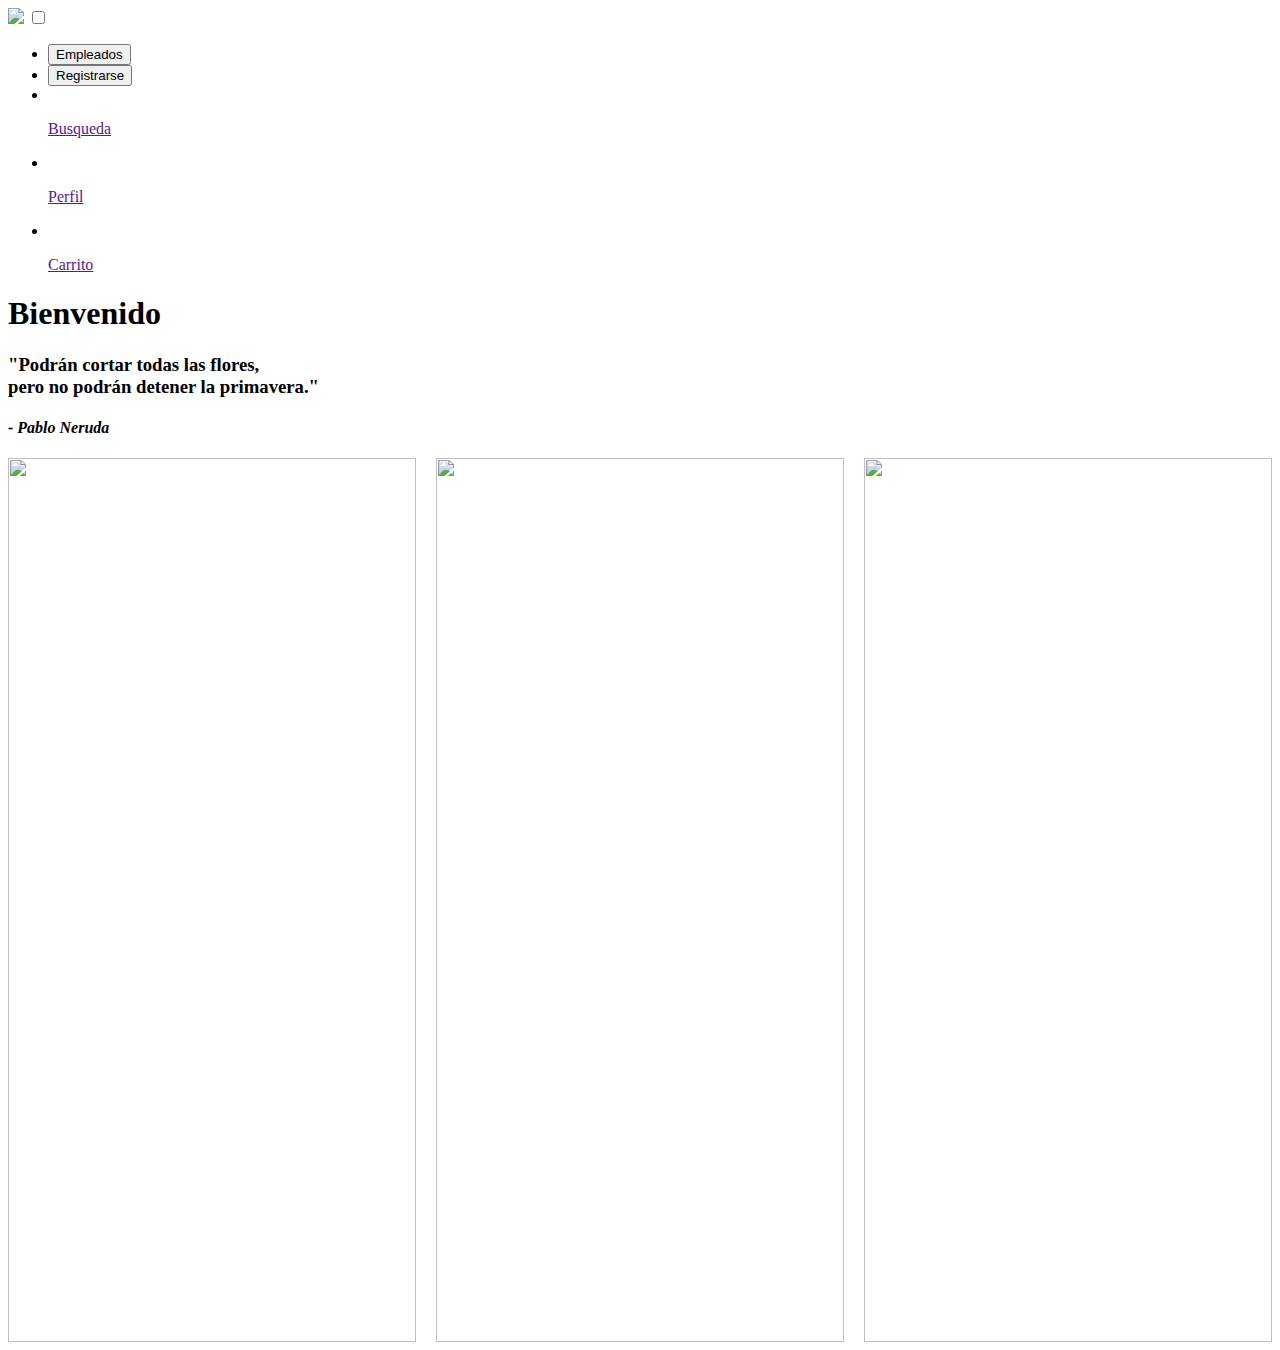
==== index.html @ 7480da84 "Update index.html" ====
<html lang="en">
<head>
    <meta charset="UTF-8">
    <meta http-equiv="X-UA-Compatible" content="IE=edge">
    <meta name="viewport" content="width=device-width, initial-scale=1.0">
    <link rel="stylesheet" href="style.css">
    <link rel="preconnect" href="https://fonts.googleapis.com">
<link rel="preconnect" href="https://fonts.gstatic.com" crossorigin>
<link href="https://fonts.googleapis.com/css2?family=Poppins:wght@300&display=swap" rel="stylesheet">
<link rel="stylesheet" href="https://pro.fontawesome.com/releases/v5.10.0/css/all.css" integrity="sha384-AYmEC3Yw5cVb3ZcuHtOA93w35dYTsvhLPVnYs9eStHfGJvOvKxVfELGroGkvsg+p" crossorigin="anonymous"/>
<link rel="preconnect" href="https://fonts.googleapis.com">
<link rel="preconnect" href="https://fonts.gstatic.com" crossorigin>
<link href="https://fonts.googleapis.com/css2?family=Belleza&display=swap" rel="stylesheet">
<link rel="preconnect" href="https://fonts.googleapis.com">
<link rel="preconnect" href="https://fonts.gstatic.com" crossorigin>
<link href="https://fonts.googleapis.com/css2?family=Lora&display=swap" rel="stylesheet">
<script src="https://code.jquery.com/jquery-3.5.1.js"></script>

<script src="https://cdnjs.cloudflare.com/ajax/libs/OwlCarousel2/2.3.4/owl.carousel.min.js"></script>
<link rel="stylesheet" href="https://cdnjs.cloudflare.com/ajax/libs/OwlCarousel2/2.3.4/assets/owl.carousel.min.css">

<script src="https://kit.fontawesome.com/a076d05399.js"></script>
    <title>Plantando emociones</title>
</head>
<body>
     <header>
        
          <nav>
             
             <img src="img/Planty's Logo.svg" class="logo">
            </label>
            <input type="checkbox" id="click">
            <label for="click" class="menu-btn">
               <i class="fas fa-bars"></i>
            </label>
               <ul>
                    <li><a href="" class="active"><button id="empleados_button">Empleados</button></a></li>
                    <li><a href="/productos/detalles.html"><button id="registrarse_button">Registrarse</button></a></li>
                    <li><a href=""><img src="/img/lupa.svg" alt="" id="lupa_icon"><p>Busqueda</p></a></li>
                    <li><a href=""><img src="/img/usuario.png" alt="" id="user_icon"><p>Perfil</p></a></li>
                    <li><a href=""><img src="/img/carrito.svg" alt="" id="carro_compra_icon"><p>Carrito</p></a></li>
                </ul>
            </nav>
    </header>
    <section class="bienvenida">
        <div>
            <h1>Bienvenido</h1>
            <h3>"Podrán cortar todas las flores, <br> 
                 pero no podrán detener la primavera." <br></h3>
               <h4><i>- Pablo Neruda</i> </h4>
            </div>

            <div class="wrapper">
                <div class="carousel owl-carousel">
                   <div class="card card-1">
                     <img src="/img/planta 1.svg" alt="">
                   </div>
                   <div class="card card-2">
                      <img src="/img/planta 2.svg" alt="">
                   </div>
                   <div class="card card-3">
                      <img src="/img/planta3.svg" alt="">
                   </div>

                </div>
             </div>
             <script>
                $(".carousel").owlCarousel({
                       margin: 20,
                       loop: true,
                       autoplay: true,
                       autoplayTimeout: 2000,
                       autoplayHoverPause: true,
                       responsive: {
                         0:{
                           items:1,
                           nav: false
                         },
                         600:{
                         items:2,
                        nav: false
                        },
                       1000:{
                       items:3,
                       nav: false
                         }
                   }
                     });
             </script>
            </body>
            </html>
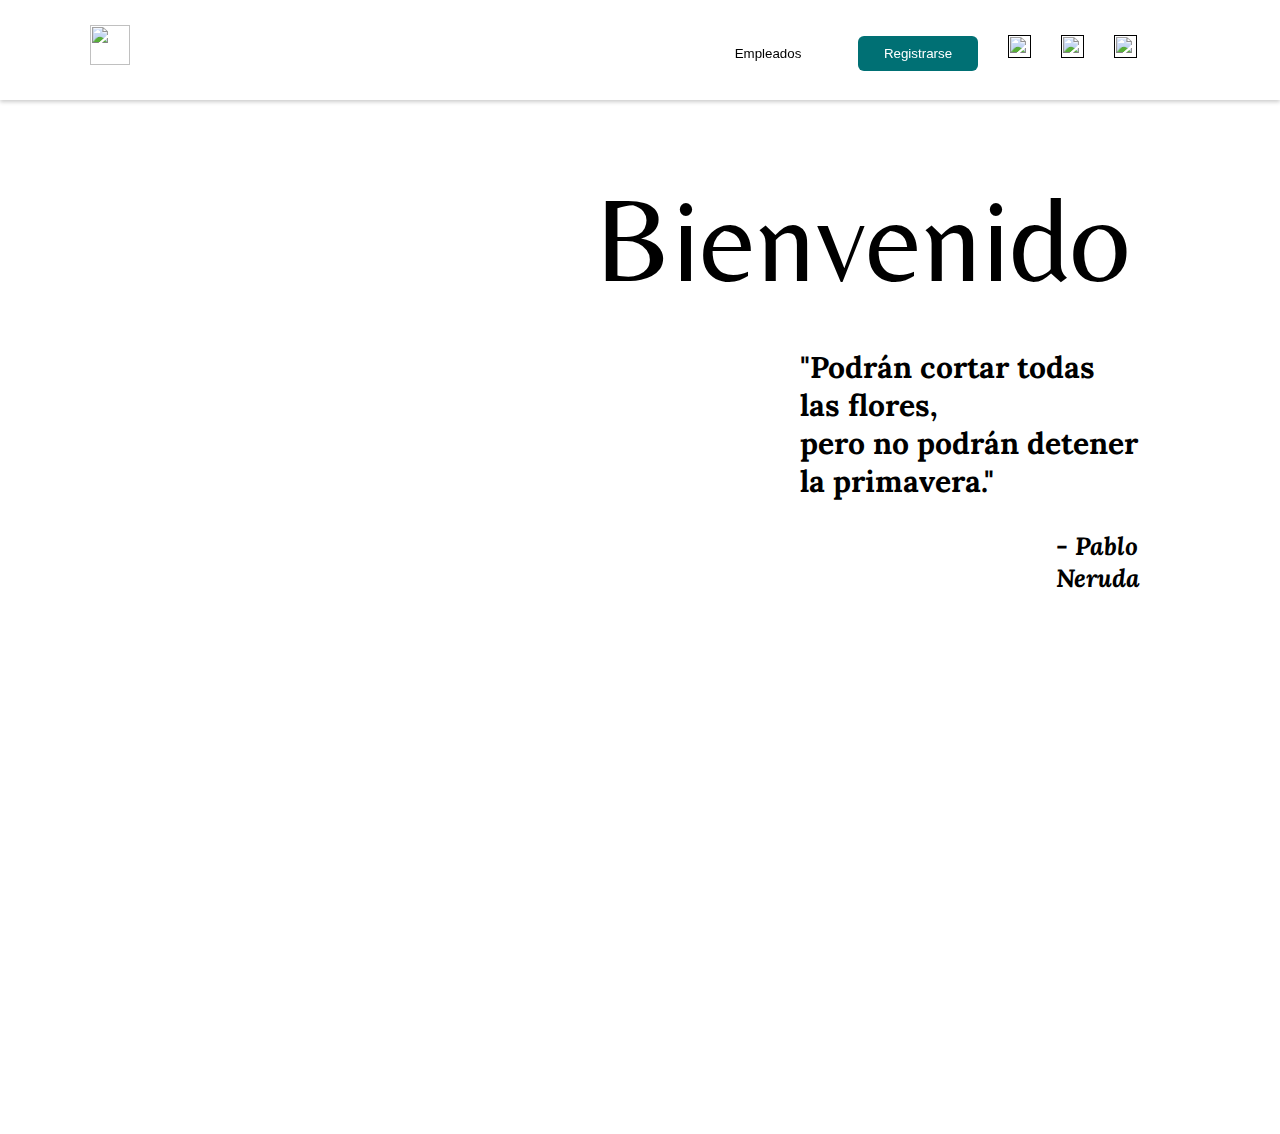
==== commit b79a7b05: "modified:   estilos/style_detalleproducto.css 	modified:   index.html 	modified:   productos/detalle" ====
--- a/index.html
+++ b/index.html
@@ -3,12 +3,11 @@
     <meta charset="UTF-8">
     <meta http-equiv="X-UA-Compatible" content="IE=edge">
     <meta name="viewport" content="width=device-width, initial-scale=1.0">
-    <link rel="stylesheet" href="style.css">
+    <link rel="stylesheet" href="/estilos/style.css">
     <link rel="preconnect" href="https://fonts.googleapis.com">
 <link rel="preconnect" href="https://fonts.gstatic.com" crossorigin>
 <link href="https://fonts.googleapis.com/css2?family=Poppins:wght@300&display=swap" rel="stylesheet">
-<link rel="stylesheet" href="https://pro.fontawesome.com/releases/v5.10.0/css/all.css" integrity="sha384-AYmEC3Yw5cVb3ZcuHtOA93w35dYTsvhLPVnYs9eStHfGJvOvKxVfELGroGkvsg+p" crossorigin="anonymous"/>
-<link rel="preconnect" href="https://fonts.googleapis.com">
+
 <link rel="preconnect" href="https://fonts.gstatic.com" crossorigin>
 <link href="https://fonts.googleapis.com/css2?family=Belleza&display=swap" rel="stylesheet">
 <link rel="preconnect" href="https://fonts.googleapis.com">
--- a/estilos/style.css
+++ b/estilos/style.css
@@ -0,0 +1,384 @@
+
+body{
+background-image: url(/img/snake-plant-in-gray-plant-pot-on-wooden-cabinet\ 1.svg);
+background-repeat: no-repeat;
+background-size: cover;
+}
+*{
+   padding: 0; 
+   margin: 0;
+   text-decoration: none;
+   list-style: none;
+   box-sizing: border-box;
+}
+body{
+    font-family: 'Poppins', sans-serif;
+}
+
+nav{
+    background: #FFFF;
+    height: 100px;
+    width: 100%;
+    box-shadow: 0 2px 4px 0 rgba(0,0,0,.2);
+    position: fixed; /* Make it stick/fixed */
+    
+}
+.logo{
+    margin-top: 25px;
+    margin-left: 40px;
+    height: 40px;
+}
+
+nav ul{
+    float: right;
+    margin-right: 80px;
+}
+
+ .menu-btn{
+    color:white;
+    font-size: 25px;
+    cursor: pointer;
+    float: right;
+    display: none;
+}
+#click{
+    display: none;
+}
+
+nav ul li{
+    display: inline-block;
+}
+
+nav ul li a{
+    color: black;
+    font-size: 17px;
+    padding: 7px 13px;
+}
+
+nav ul li button{
+    height: 35px;
+    width: 120px;
+    border: 0cm;
+    border-radius: 6px;
+    margin-top: 35px;
+    
+}
+nav ul li img{
+    width: 23px;
+    height: 23px;
+    margin-top: 35px;
+}
+nav ul li img:hover{
+    transform: translateY(-2px);
+    transition: 0.45;
+}
+
+nav ul li p{
+    display: none;
+}
+
+
+#empleados_button{
+    background-color: white;
+   
+    
+}
+
+#registrarse_button{
+   background-color: #007074;
+   color: white;
+}
+
+nav ul li button:hover{
+    background-color: white;
+    box-shadow: 0px 15px 15px rgba(0, 0, 0, .2);
+    transform: translateY(-2px);
+    transition: 0.45;
+}
+
+section div h1{
+    font-family: 'Belleza', sans-serif;
+    float: right;
+    font-size: 96px;
+    padding-top: 170px;
+    padding-right: 250px;
+    font-weight: 400;
+}
+
+section div h3{
+    font-family: 'Lora', serif;
+    float: right;
+    font-size: 25px; 
+    padding-top: 30px;
+    padding-right: 140px;
+    font-weight: 300px;  
+}
+
+section div h4{
+    font-family: 'Lora', serif;
+    float: right;
+    font-size: 20px; 
+    padding-top: 30px;
+    padding-right: 140px;
+    font-weight: 300px;  
+}
+
+.wrapper{
+    width: auto;
+    min-height: 100px;
+    display: flex;
+    float: right;
+    padding-right: 100px;
+  }
+  .carousel{
+    max-width: 760px;
+    margin: auto;
+    padding: 0 30px;
+  }
+  .carousel .card{
+    margin: 60px 0;
+   
+  }
+  .owl-dots{
+    text-align: right;
+    margin-top: 10px;
+  }
+  .owl-dot{
+    height: 10px;
+    width: 30px;
+    margin: 0 5px;
+    outline: none;
+    border-radius: 14px;
+    border: 2px solid #0072bc!important;
+    box-shadow: 0px 4px 15px rgba(0,0,0,0.2);
+    transition: all 0.2s ease;
+  }
+  .owl-dot.active,
+  .owl-dot:hover{
+    background: #19405a!important;
+  }
+
+  /* Extra large devices (large desktops, 1200px and up)*/
+  @media (min-width: 1200px) { 
+
+section div h1 {
+font-size: 140px;
+padding-top: 170px;
+padding-right: 150px;
+}
+    section div h3{
+        padding-left: 750px;
+        font-size: 40px; 
+        padding-top: 40px;
+        
+    }
+
+    
+    section div h4{
+        padding-left: 1200px;
+        font-size: 30px;
+    }
+
+    .wrapper{
+        width: auto;
+        min-height: 100px;
+        display: flex;
+        float: right;
+        padding-right: 50px;
+      }
+
+      .carousel .card{
+        margin: 60px 0;
+       
+      }
+
+  }
+
+  /* Large devices (desktops, 992px and up)*/
+  @media (min-width: 992px) { 
+
+    nav{
+        padding: 0px 50px;
+    }
+    nav .menu-btn{
+        padding-top: 30px;
+        display: inline;
+        color: black;
+    }
+
+    nav .logo p{
+        font-size: 80px;
+    } 
+
+
+    section div h1 {
+        font-size: 120px;
+        }
+
+    section div h3{
+        padding-left: 800px;
+        font-size: 30px; 
+        padding-top: 40px;
+        
+    }
+
+    section div h4{
+        padding-left: 1150px;
+        font-size: 25px;
+    }
+
+    .wrapper{
+        padding-right: 30px;
+      }
+
+    .carousel .card{
+        margin: 80px 0;
+       
+      }
+
+
+    
+}
+
+
+
+@media screen and (max-width: 940px) {
+
+    
+    nav{
+        padding: 0px 50px;
+    }
+    nav .menu-btn{
+        padding-top: 30px;
+        display: inline;
+        color: black;
+    }
+
+    nav .logo p{
+        font-size: 80px;
+    }
+
+
+
+    nav ul{
+        position: fixed;
+        top: 75px;
+        left:-100%;
+        background:#E5C5AD;
+        height: 100vh;
+        width: 100%;
+        position: fixed;
+        text-align: center;
+        transition: all 0.3s eas
+        
+    }
+  
+    nav ul li{
+        margin: 60px 0;
+        display: block;
+        text-align: center;
+        display: block;
+        line-height: 20px;
+        font-size: 80px;
+        
+    }
+
+    #click:checked ~ ul{
+        left: 0;
+    }
+
+    #click:checked ~ .wrapper{
+        display: none;
+    }
+    #click:checked ~ .carousel .card{
+        display: none;
+    }
+
+    #click:checked ~ .owl-dot{
+        display: none;
+    }
+    #click:checked ~ .owl-dots{
+        display: none;
+    }
+    
+    nav ul li a{
+        font-size: 40px;
+        display: block;
+        text-align: center;
+        
+    }
+
+    nav ul li a:hover, nav ul li a.active {
+        display: block;
+        text-align: center;
+        font-size: 40px;
+    }
+    nav ul li button{
+        color: #007074;
+        background: none;
+        height: 60px;
+        width: 200px;
+    }
+
+    nav ul li img{
+        height: 25px;
+        width: 30px;
+        display: flexbox;
+        
+    }
+
+    nav ul li p:hover{
+        transform: translateY(-3px);
+        transition: 0.45;
+    }
+
+    nav ul li p {
+        display: inline-block;
+        font-size: 20px;
+        line-height: 30px;
+    }
+    
+
+section div h1 {
+    font-size: 120px;
+    float: left;
+    padding-left: 40px;
+   
+    }
+
+section div h3{
+    font-size: 55px; 
+    float: left;
+    padding-left: 40px;
+    
+    
+    
+}
+
+section div h4{
+    font-size: 45px; 
+    float: left;
+    padding-left: 40px;
+    padding-top: 110px;    
+    font-weight: 570px;
+}
+
+.carousel .card{
+    padding-top: 170px;
+    align-items: center;
+}
+
+
+}
+
+/* Medium devices (tablets, 768px and up)*/
+@media (min-width: 768px) {
+    nav .menu-btn{
+        display: inline;
+        color: black;
+        
+    }
+ }
+
+
+
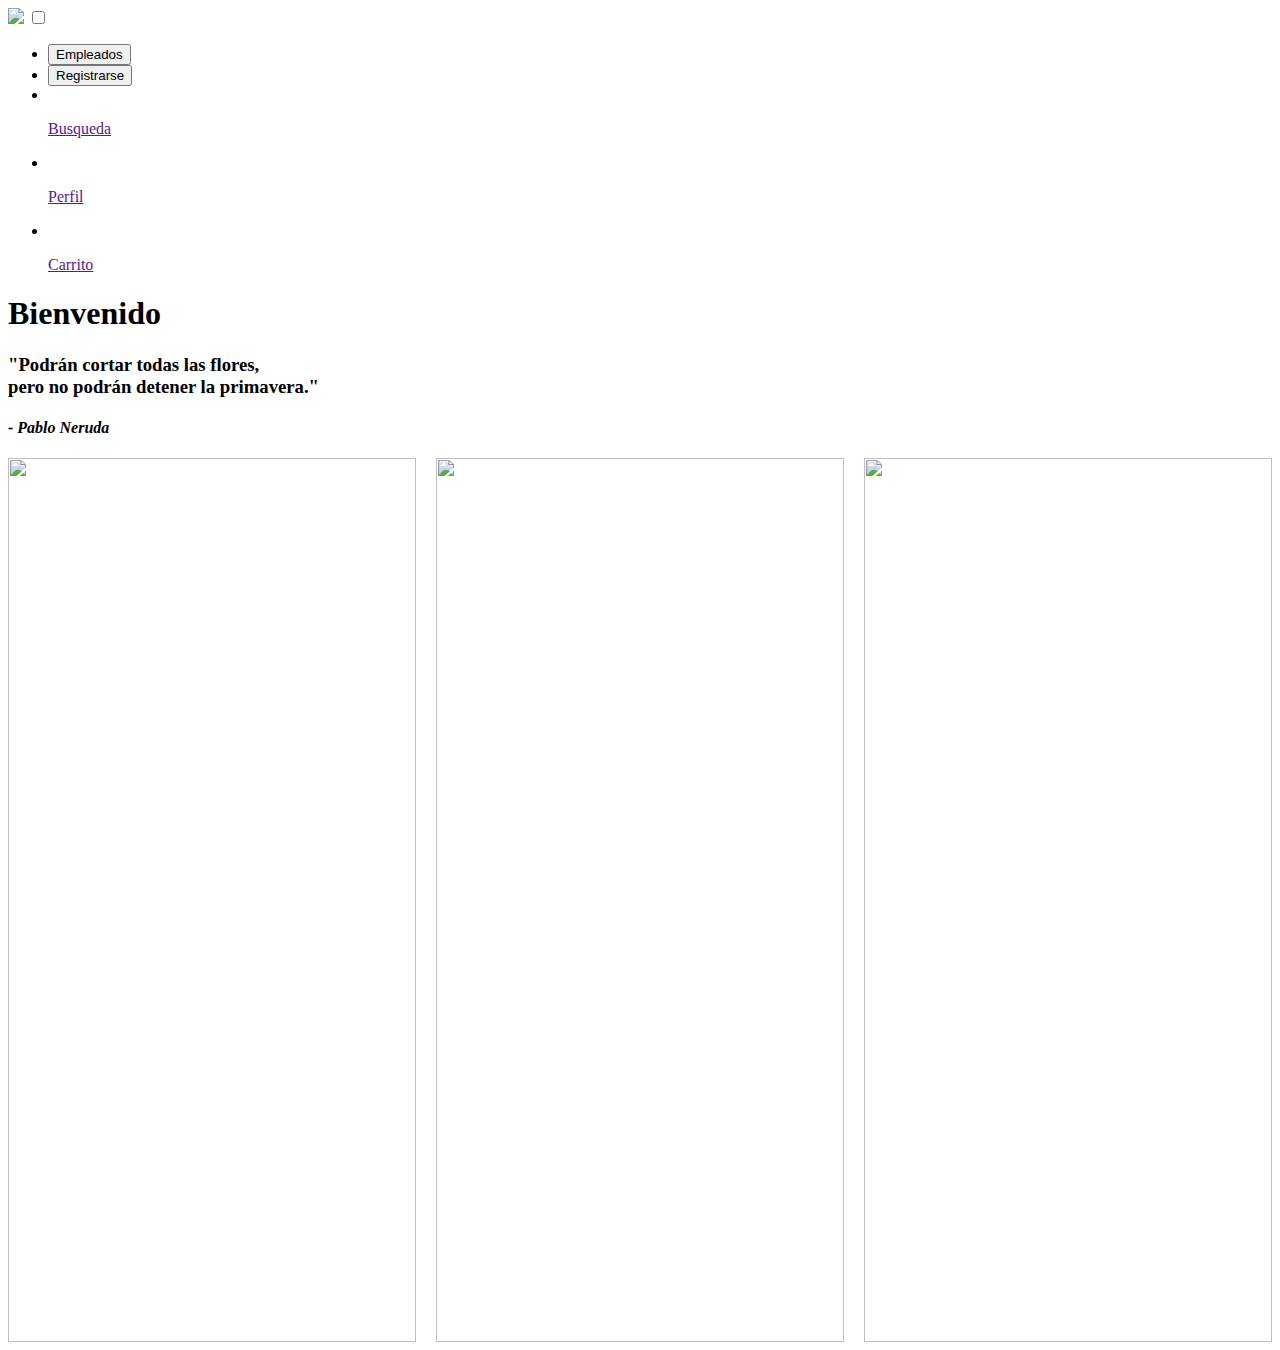
==== commit 87e6d43b: "Update index.html" ====
--- a/index.html
+++ b/index.html
@@ -3,7 +3,7 @@
     <meta charset="UTF-8">
     <meta http-equiv="X-UA-Compatible" content="IE=edge">
     <meta name="viewport" content="width=device-width, initial-scale=1.0">
-    <link rel="stylesheet" href="/estilos/style.css">
+    <link rel="stylesheet" href="mrftt/Plantando-emociones/estilos/style.css">
     <link rel="preconnect" href="https://fonts.googleapis.com">
 <link rel="preconnect" href="https://fonts.gstatic.com" crossorigin>
 <link href="https://fonts.googleapis.com/css2?family=Poppins:wght@300&display=swap" rel="stylesheet">
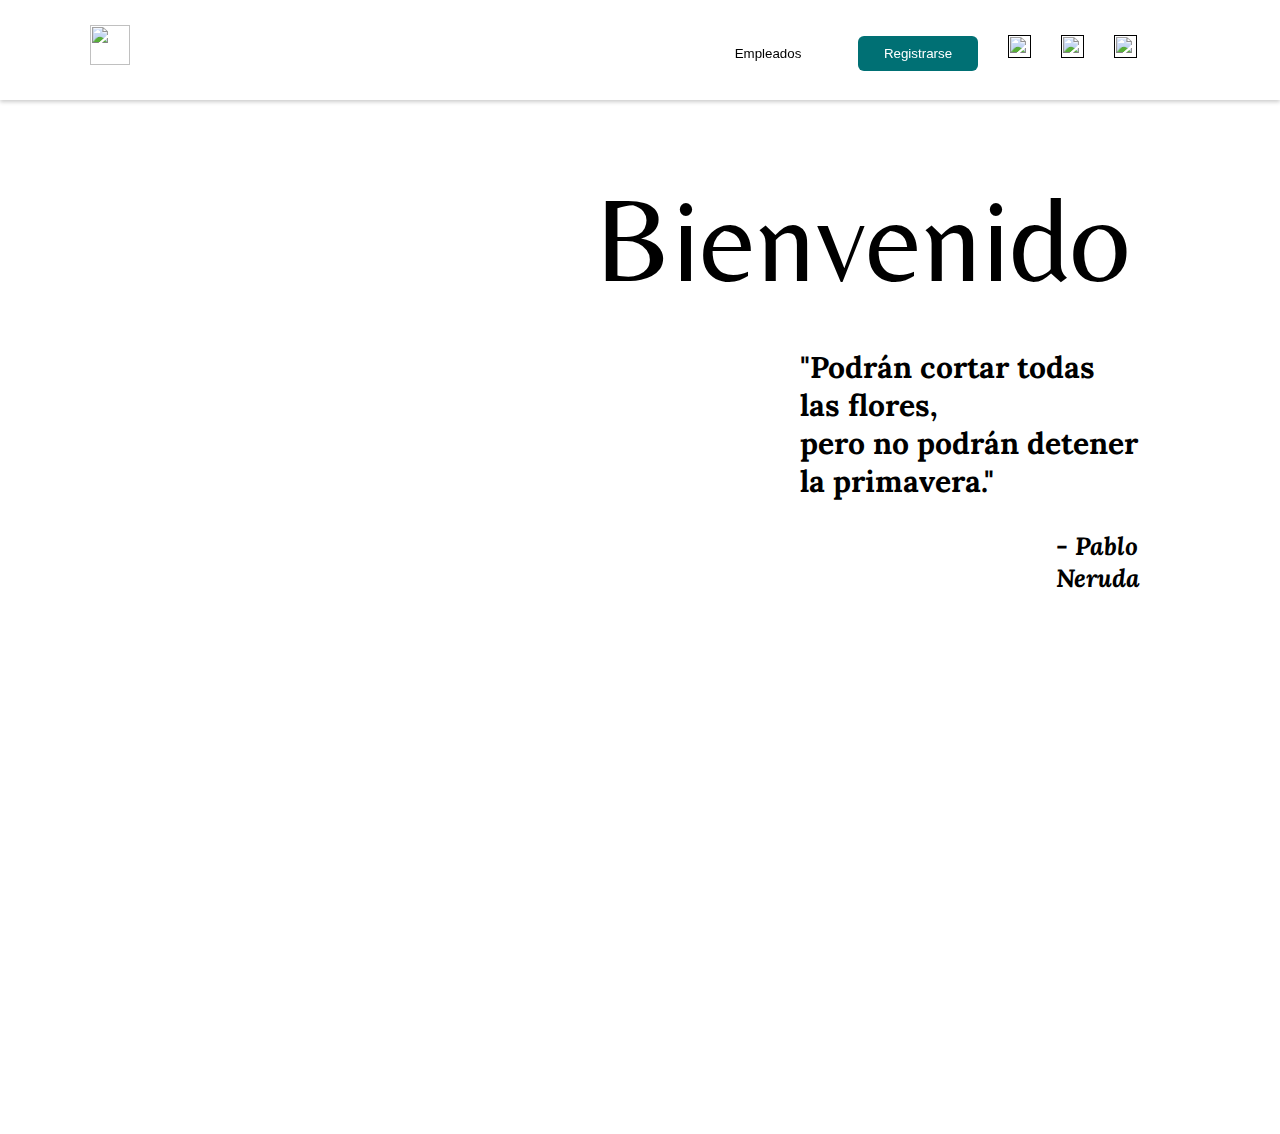
==== commit ffdfc40d: "renamed:    estilos/style_detalleproducto.css -> estilos/detalles-producto.css 	new file:   estilos/" ====
--- a/index.html
+++ b/index.html
@@ -3,7 +3,7 @@
     <meta charset="UTF-8">
     <meta http-equiv="X-UA-Compatible" content="IE=edge">
     <meta name="viewport" content="width=device-width, initial-scale=1.0">
-    <link rel="stylesheet" href="mrftt/Plantando-emociones/estilos/style.css">
+    <link rel="stylesheet" href="estilos/style.css">
     <link rel="preconnect" href="https://fonts.googleapis.com">
 <link rel="preconnect" href="https://fonts.gstatic.com" crossorigin>
 <link href="https://fonts.googleapis.com/css2?family=Poppins:wght@300&display=swap" rel="stylesheet">
@@ -33,8 +33,8 @@
                <i class="fas fa-bars"></i>
             </label>
                <ul>
-                    <li><a href="" class="active"><button id="empleados_button">Empleados</button></a></li>
-                    <li><a href="/productos/detalles.html"><button id="registrarse_button">Registrarse</button></a></li>
+                    <li><a href="/registros/ingreso-empleados.html" class="active"><button id="empleados_button">Empleados</button></a></li>
+                    <li><a href="productos/detalles.html"><button id="registrarse_button">Registrarse</button></a></li>
                     <li><a href=""><img src="/img/lupa.svg" alt="" id="lupa_icon"><p>Busqueda</p></a></li>
                     <li><a href=""><img src="/img/usuario.png" alt="" id="user_icon"><p>Perfil</p></a></li>
                     <li><a href=""><img src="/img/carrito.svg" alt="" id="carro_compra_icon"><p>Carrito</p></a></li>
--- a/estilos/style.css
+++ b/estilos/style.css
@@ -0,0 +1,384 @@
+
+body{
+background-image: url(/img/snake-plant-in-gray-plant-pot-on-wooden-cabinet\ 1.svg);
+background-repeat: no-repeat;
+background-size: cover;
+}
+*{
+   padding: 0; 
+   margin: 0;
+   text-decoration: none;
+   list-style: none;
+   box-sizing: border-box;
+}
+body{
+    font-family: 'Poppins', sans-serif;
+}
+
+nav{
+    background: #FFFF;
+    height: 100px;
+    width: 100%;
+    box-shadow: 0 2px 4px 0 rgba(0,0,0,.2);
+    position: fixed; /* Make it stick/fixed */
+    
+}
+.logo{
+    margin-top: 25px;
+    margin-left: 40px;
+    height: 40px;
+}
+
+nav ul{
+    float: right;
+    margin-right: 80px;
+}
+
+ .menu-btn{
+    color:white;
+    font-size: 25px;
+    cursor: pointer;
+    float: right;
+    display: none;
+}
+#click{
+    display: none;
+}
+
+nav ul li{
+    display: inline-block;
+}
+
+nav ul li a{
+    color: black;
+    font-size: 17px;
+    padding: 7px 13px;
+}
+
+nav ul li button{
+    height: 35px;
+    width: 120px;
+    border: 0cm;
+    border-radius: 6px;
+    margin-top: 35px;
+    
+}
+nav ul li img{
+    width: 23px;
+    height: 23px;
+    margin-top: 35px;
+}
+nav ul li img:hover{
+    transform: translateY(-2px);
+    transition: 0.45;
+}
+
+nav ul li p{
+    display: none;
+}
+
+
+#empleados_button{
+    background-color: white;
+   
+    
+}
+
+#registrarse_button{
+   background-color: #007074;
+   color: white;
+}
+
+nav ul li button:hover{
+    background-color: white;
+    box-shadow: 0px 15px 15px rgba(0, 0, 0, .2);
+    transform: translateY(-2px);
+    transition: 0.45;
+}
+
+section div h1{
+    font-family: 'Belleza', sans-serif;
+    float: right;
+    font-size: 96px;
+    padding-top: 170px;
+    padding-right: 250px;
+    font-weight: 400;
+}
+
+section div h3{
+    font-family: 'Lora', serif;
+    float: right;
+    font-size: 25px; 
+    padding-top: 30px;
+    padding-right: 140px;
+    font-weight: 300px;  
+}
+
+section div h4{
+    font-family: 'Lora', serif;
+    float: right;
+    font-size: 20px; 
+    padding-top: 30px;
+    padding-right: 140px;
+    font-weight: 300px;  
+}
+
+.wrapper{
+    width: auto;
+    min-height: 100px;
+    display: flex;
+    float: right;
+    padding-right: 100px;
+  }
+  .carousel{
+    max-width: 760px;
+    margin: auto;
+    padding: 0 30px;
+  }
+  .carousel .card{
+    margin: 60px 0;
+   
+  }
+  .owl-dots{
+    text-align: right;
+    margin-top: 10px;
+  }
+  .owl-dot{
+    height: 10px;
+    width: 30px;
+    margin: 0 5px;
+    outline: none;
+    border-radius: 14px;
+    border: 2px solid #0072bc!important;
+    box-shadow: 0px 4px 15px rgba(0,0,0,0.2);
+    transition: all 0.2s ease;
+  }
+  .owl-dot.active,
+  .owl-dot:hover{
+    background: #19405a!important;
+  }
+
+  /* Extra large devices (large desktops, 1200px and up)*/
+  @media (min-width: 1200px) { 
+
+section div h1 {
+font-size: 140px;
+padding-top: 170px;
+padding-right: 150px;
+}
+    section div h3{
+        padding-left: 750px;
+        font-size: 40px; 
+        padding-top: 40px;
+        
+    }
+
+    
+    section div h4{
+        padding-left: 1200px;
+        font-size: 30px;
+    }
+
+    .wrapper{
+        width: auto;
+        min-height: 100px;
+        display: flex;
+        float: right;
+        padding-right: 50px;
+      }
+
+      .carousel .card{
+        margin: 60px 0;
+       
+      }
+
+  }
+
+  /* Large devices (desktops, 992px and up)*/
+  @media (min-width: 992px) { 
+
+    nav{
+        padding: 0px 50px;
+    }
+    nav .menu-btn{
+        padding-top: 30px;
+        display: inline;
+        color: black;
+    }
+
+    nav .logo p{
+        font-size: 80px;
+    } 
+
+
+    section div h1 {
+        font-size: 120px;
+        }
+
+    section div h3{
+        padding-left: 800px;
+        font-size: 30px; 
+        padding-top: 40px;
+        
+    }
+
+    section div h4{
+        padding-left: 1150px;
+        font-size: 25px;
+    }
+
+    .wrapper{
+        padding-right: 30px;
+      }
+
+    .carousel .card{
+        margin: 80px 0;
+       
+      }
+
+
+    
+}
+
+
+
+@media screen and (max-width: 940px) {
+
+    
+    nav{
+        padding: 0px 50px;
+    }
+    nav .menu-btn{
+        padding-top: 30px;
+        display: inline;
+        color: black;
+    }
+
+    nav .logo p{
+        font-size: 80px;
+    }
+
+
+
+    nav ul{
+        position: fixed;
+        top: 75px;
+        left:-100%;
+        background:#E5C5AD;
+        height: 100vh;
+        width: 100%;
+        position: fixed;
+        text-align: center;
+        transition: all 0.3s eas
+        
+    }
+  
+    nav ul li{
+        margin: 60px 0;
+        display: block;
+        text-align: center;
+        display: block;
+        line-height: 20px;
+        font-size: 80px;
+        
+    }
+
+    #click:checked ~ ul{
+        left: 0;
+    }
+
+    #click:checked ~ .wrapper{
+        display: none;
+    }
+    #click:checked ~ .carousel .card{
+        display: none;
+    }
+
+    #click:checked ~ .owl-dot{
+        display: none;
+    }
+    #click:checked ~ .owl-dots{
+        display: none;
+    }
+    
+    nav ul li a{
+        font-size: 40px;
+        display: block;
+        text-align: center;
+        
+    }
+
+    nav ul li a:hover, nav ul li a.active {
+        display: block;
+        text-align: center;
+        font-size: 40px;
+    }
+    nav ul li button{
+        color: #007074;
+        background: none;
+        height: 60px;
+        width: 200px;
+    }
+
+    nav ul li img{
+        height: 25px;
+        width: 30px;
+        display: flexbox;
+        
+    }
+
+    nav ul li p:hover{
+        transform: translateY(-3px);
+        transition: 0.45;
+    }
+
+    nav ul li p {
+        display: inline-block;
+        font-size: 20px;
+        line-height: 30px;
+    }
+    
+
+section div h1 {
+    font-size: 120px;
+    float: left;
+    padding-left: 40px;
+   
+    }
+
+section div h3{
+    font-size: 55px; 
+    float: left;
+    padding-left: 40px;
+    
+    
+    
+}
+
+section div h4{
+    font-size: 45px; 
+    float: left;
+    padding-left: 40px;
+    padding-top: 110px;    
+    font-weight: 570px;
+}
+
+.carousel .card{
+    padding-top: 170px;
+    align-items: center;
+}
+
+
+}
+
+/* Medium devices (tablets, 768px and up)*/
+@media (min-width: 768px) {
+    nav .menu-btn{
+        display: inline;
+        color: black;
+        
+    }
+ }
+
+
+
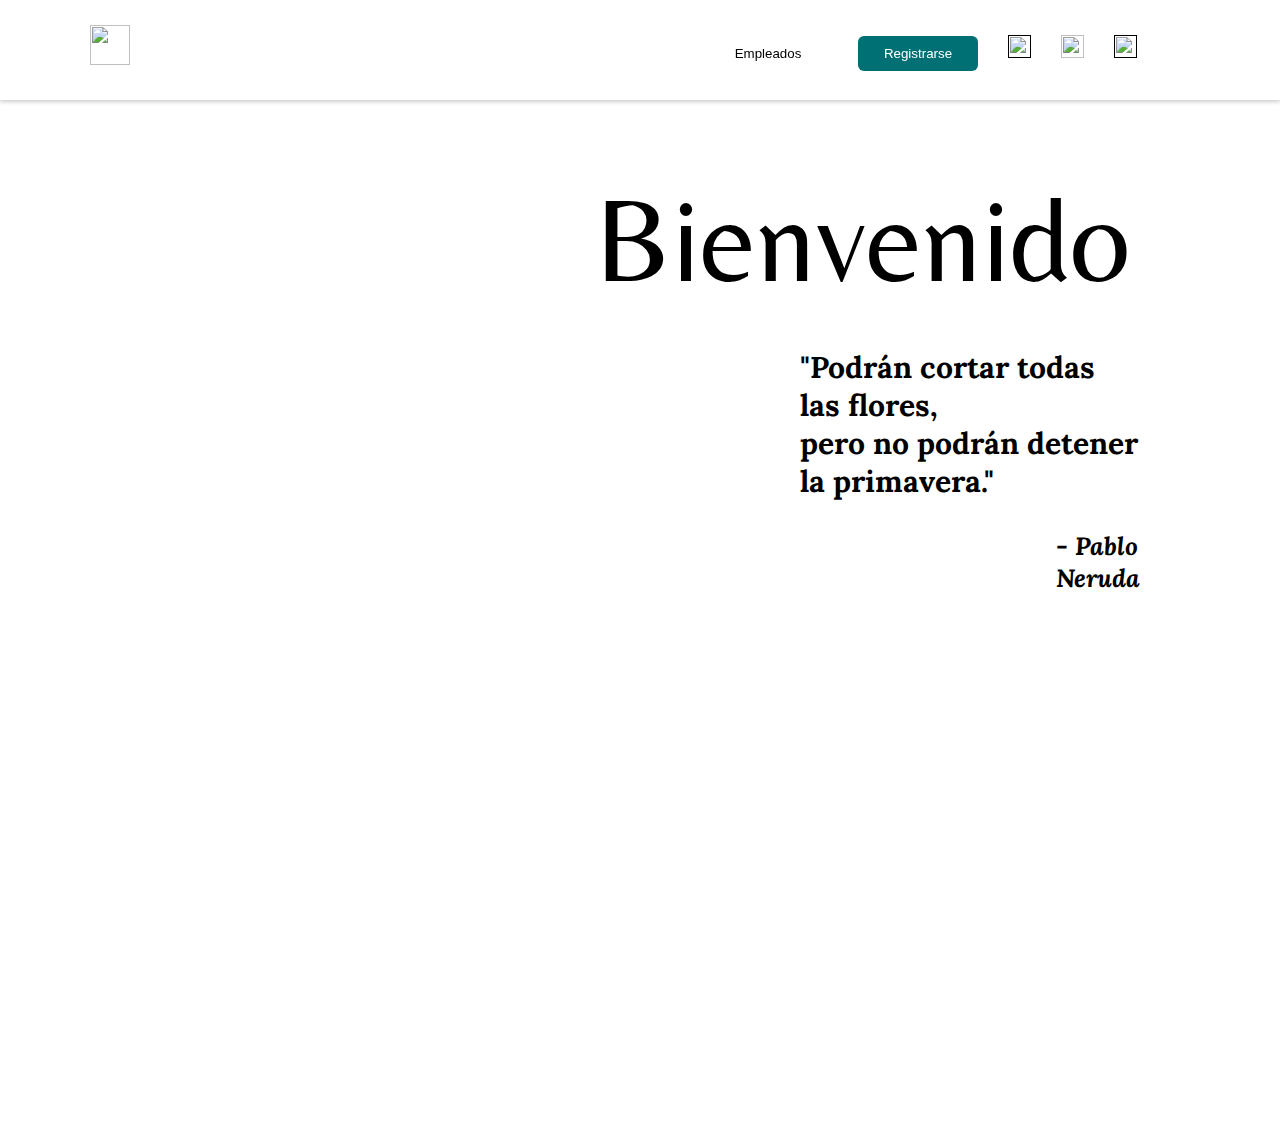
==== commit f3c69d5d: "Update index.html" ====
--- a/index.html
+++ b/index.html
@@ -33,10 +33,10 @@
                <i class="fas fa-bars"></i>
             </label>
                <ul>
-                    <li><a href="/registros/ingreso-empleados.html" class="active"><button id="empleados_button">Empleados</button></a></li>
+                    <li><a href="./registros/ingreso-empleados.html" class="active"><button id="empleados_button">Empleados</button></a></li>
                     <li><a href="productos/detalles.html"><button id="registrarse_button">Registrarse</button></a></li>
                     <li><a href=""><img src="/img/lupa.svg" alt="" id="lupa_icon"><p>Busqueda</p></a></li>
-                    <li><a href=""><img src="/img/usuario.png" alt="" id="user_icon"><p>Perfil</p></a></li>
+                    <li><a href="/registros/Ingresar.html"><img src="/img/usuario.png" alt="" id="user_icon"><p>Perfil</p></a></li>
                     <li><a href=""><img src="/img/carrito.svg" alt="" id="carro_compra_icon"><p>Carrito</p></a></li>
                 </ul>
             </nav>
@@ -60,7 +60,7 @@
                    <div class="card card-3">
                       <img src="/img/planta3.svg" alt="">
                    </div>
-
+                   
                 </div>
              </div>
              <script>
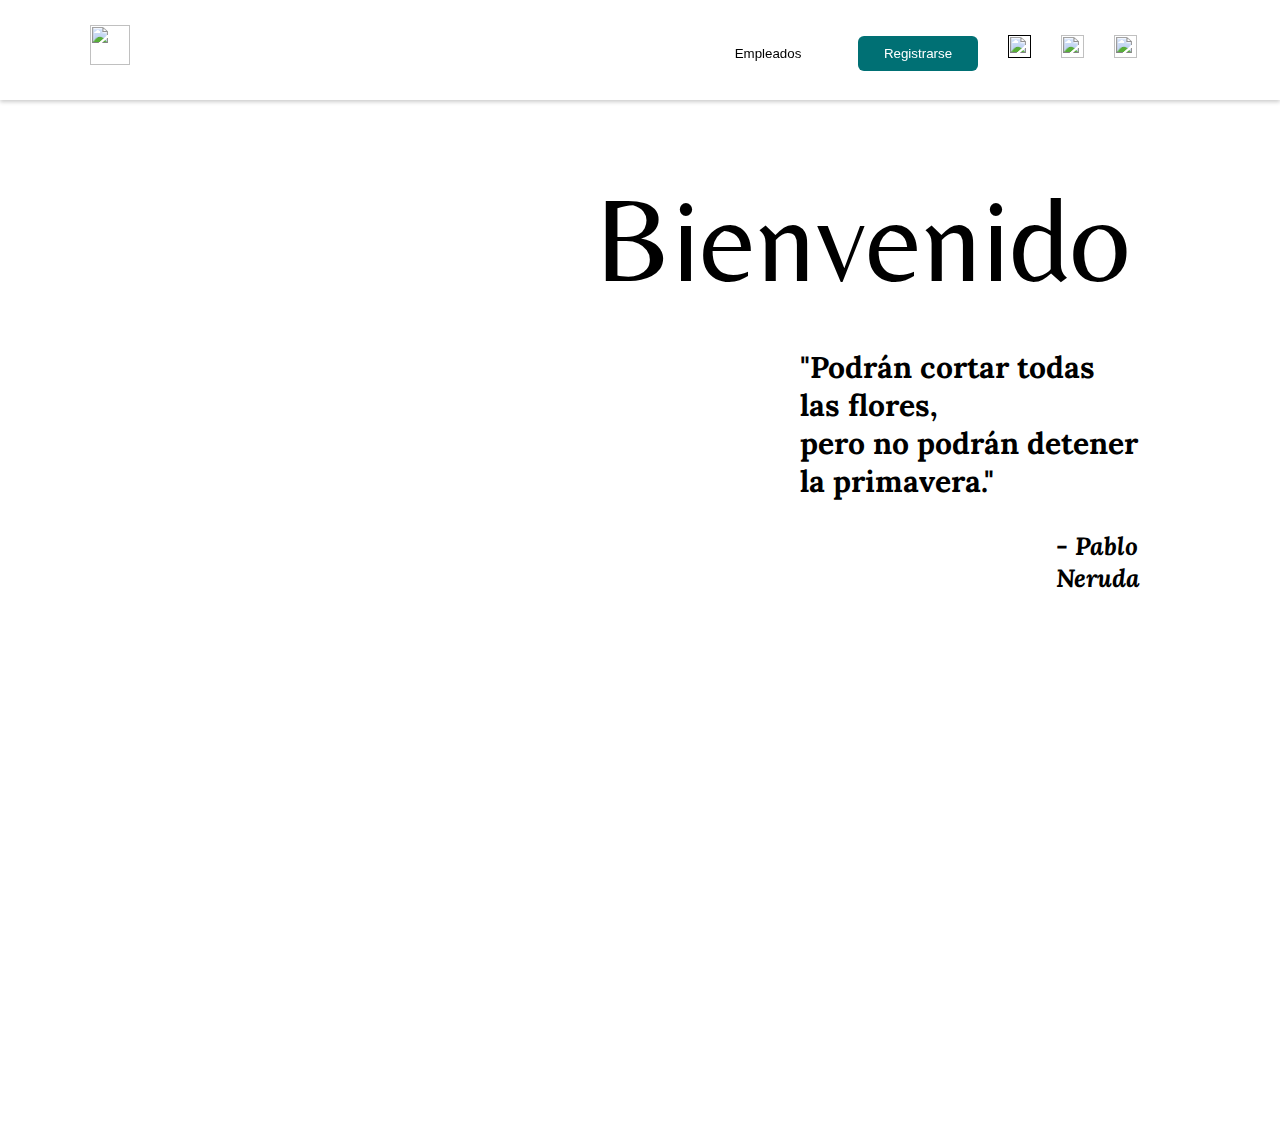
==== commit ef6f550a: "modified:   estilos/productos.css 	modified:   index.html 	modified:   productos/mas-informacion.htm" ====
--- a/index.html
+++ b/index.html
@@ -34,10 +34,10 @@
             </label>
                <ul>
                     <li><a href="./registros/ingreso-empleados.html" class="active"><button id="empleados_button">Empleados</button></a></li>
-                    <li><a href="productos/detalles.html"><button id="registrarse_button">Registrarse</button></a></li>
-                    <li><a href=""><img src="/img/lupa.svg" alt="" id="lupa_icon"><p>Busqueda</p></a></li>
-                    <li><a href="/registros/Ingresar.html"><img src="/img/usuario.png" alt="" id="user_icon"><p>Perfil</p></a></li>
-                    <li><a href=""><img src="/img/carrito.svg" alt="" id="carro_compra_icon"><p>Carrito</p></a></li>
+                    <li><a href="./productos/productos.html"><button id="registrarse_button">Registrarse</button></a></li>
+                    <li><a href=""><img src="img/lupa.svg" alt="" id="lupa_icon"><p>Busqueda</p></a></li>
+                    <li><a href="./registros/Ingresar.html"><img src="img/usuario.png" alt="" id="user_icon"><p>Perfil</p></a></li>
+                    <li><a href="./registros/Ingresar.html"><img src="img/carrito.svg" alt="" id="carro_compra_icon"><p>Carrito</p></a></li>
                 </ul>
             </nav>
     </header>
@@ -48,17 +48,17 @@
                  pero no podrán detener la primavera." <br></h3>
                <h4><i>- Pablo Neruda</i> </h4>
             </div>
-
+        <div><button><a href="productos.html">Click</a></button></div>
             <div class="wrapper">
                 <div class="carousel owl-carousel">
                    <div class="card card-1">
-                     <img src="/img/planta 1.svg" alt="">
+                     <img src="img/planta 1.svg" alt="">
                    </div>
                    <div class="card card-2">
-                      <img src="/img/planta 2.svg" alt="">
+                      <img src="img/planta 2.svg" alt="">
                    </div>
                    <div class="card card-3">
-                      <img src="/img/planta3.svg" alt="">
+                      <img src="img/planta3.svg" alt="">
                    </div>
                    
                 </div>
